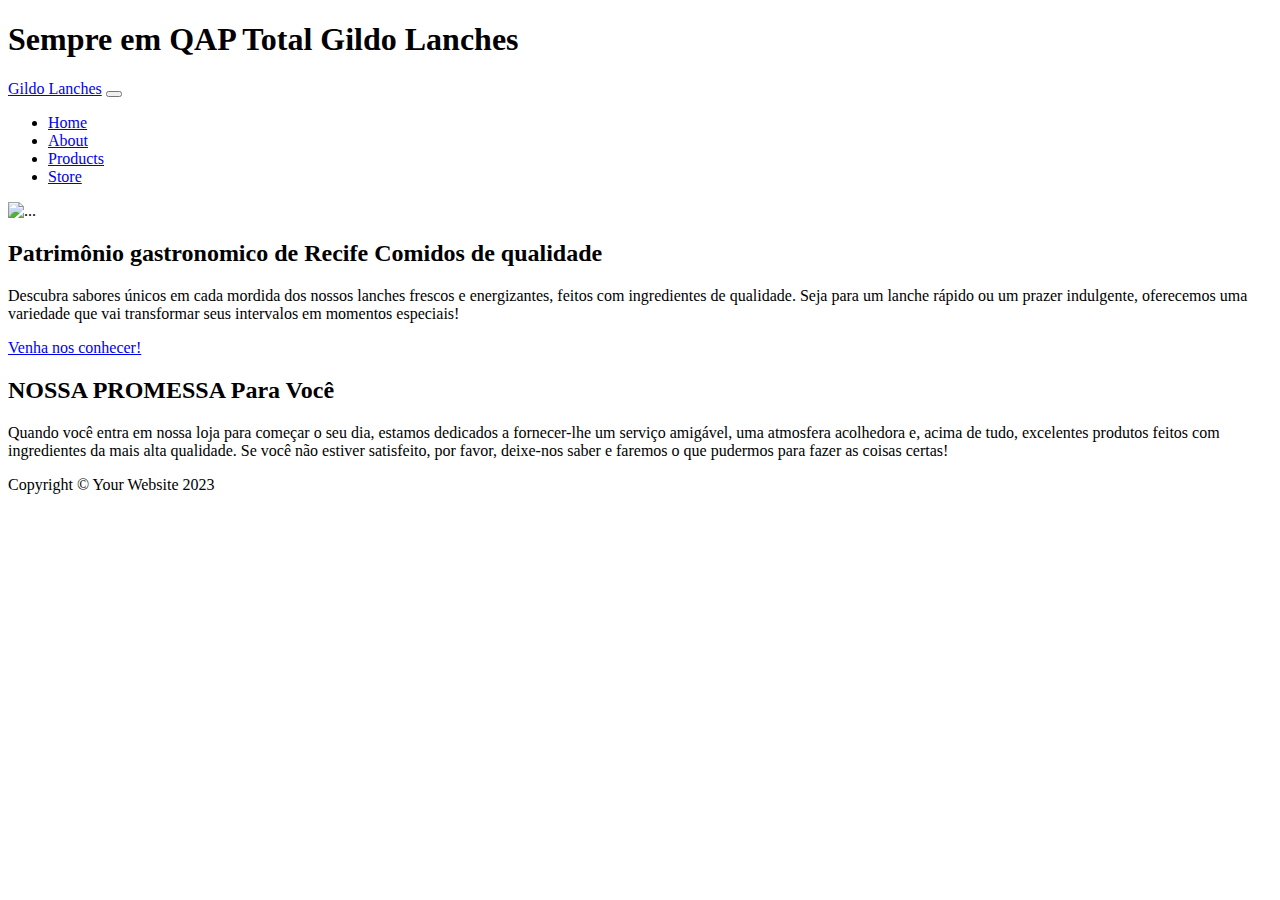
==== index.html @ f0c5772b "GO" ====
<!DOCTYPE html>
<html lang="en">
    <head>
        <meta charset="utf-8" />
        <meta name="viewport" content="width=device-width, initial-scale=1, shrink-to-fit=no" />
        <meta name="description" content="" />
        <meta name="author" content="" />
        <title>Gildo Lanches - Sempre em QAP Total</title>
        <link rel="icon" type="image/x-icon" href="assets/favicon.ico" />
        <!-- Google fonts-->
        <link href="https://fonts.googleapis.com/css?family=Raleway:100,100i,200,200i,300,300i,400,400i,500,500i,600,600i,700,700i,800,800i,900,900i" rel="stylesheet" />
        <link href="https://fonts.googleapis.com/css?family=Lora:400,400i,700,700i" rel="stylesheet" />
        <!-- Core theme CSS (includes Bootstrap)-->
        <link href="css/styles.css" rel="stylesheet" />
    </head>
    <body>
        <header>
            <h1 class="site-heading text-center text-faded d-none d-lg-block">
                <span class="site-heading-upper text-primary mb-3">Sempre em QAP Total</span>
                <span class="site-heading-lower">Gildo Lanches</span>
            </h1>
        </header>
        <!-- Navigation-->
        <nav class="navbar navbar-expand-lg navbar-dark py-lg-4" id="mainNav">
            <div class="container">
                <a class="navbar-brand text-uppercase fw-bold d-lg-none" href="index.html">Gildo Lanches</a>
                <button class="navbar-toggler" type="button" data-bs-toggle="collapse" data-bs-target="#navbarSupportedContent" aria-controls="navbarSupportedContent" aria-expanded="false" aria-label="Toggle navigation"><span class="navbar-toggler-icon"></span></button>
                <div class="collapse navbar-collapse" id="navbarSupportedContent">
                    <ul class="navbar-nav mx-auto">
                        <li class="nav-item px-lg-4"><a class="nav-link text-uppercase" href="index.html">Home</a></li>
                        <li class="nav-item px-lg-4"><a class="nav-link text-uppercase" href="about.html">About</a></li>
                        <li class="nav-item px-lg-4"><a class="nav-link text-uppercase" href="products.html">Products</a></li>
                        <li class="nav-item px-lg-4"><a class="nav-link text-uppercase" href="store.html">Store</a></li>
                    </ul>
                </div>
            </div>
        </nav>
        <section class="page-section clearfix">
            <div class="container">
                <div class="intro">
                    <img class="intro-img img-fluid mb-3 mb-lg-0 rounded" src="assets/img/intro.jpg" alt="..." />
                    <div class="intro-text left-0 text-center bg-faded p-5 rounded">
                        <h2 class="section-heading mb-4">
                            <span class="section-heading-upper">Patrimônio gastronomico de Recife</span>
                            <span class="section-heading-lower">Comidos de qualidade</span>
                        </h2>
                        <p class="mb-3">Descubra sabores únicos em cada mordida dos nossos lanches frescos e energizantes, feitos com ingredientes de qualidade. Seja para um lanche rápido ou um prazer indulgente, oferecemos uma variedade que vai transformar seus intervalos em momentos especiais!</p>
                        <div class="intro-button mx-auto"><a class="btn btn-primary btn-xl" href="#!">Venha nos conhecer!</a></div>
                    </div>
                </div>
            </div>
        </section>
        <section class="page-section cta">
            <div class="container">
                <div class="row">
                    <div class="col-xl-9 mx-auto">
                        <div class="cta-inner bg-faded text-center rounded">
                            <h2 class="section-heading mb-4">
                                <span class="section-heading-upper">NOSSA PROMESSA</span>
                                <span class="section-heading-lower">Para Você</span>
                            </h2>
                            <p class="mb-0">Quando você entra em nossa loja para começar o seu dia, estamos dedicados a fornecer-lhe um serviço amigável, uma atmosfera acolhedora e, acima de tudo, excelentes produtos feitos com ingredientes da mais alta qualidade. Se você não estiver satisfeito, por favor, deixe-nos saber e faremos o que pudermos para fazer as coisas certas!</p>
                        </div>
                    </div>
                </div>
            </div>
        </section>
        <footer class="footer text-faded text-center py-5">
            <div class="container"><p class="m-0 small">Copyright &copy; Your Website 2023</p></div>
        </footer>
        <!-- Bootstrap core JS-->
        <script src="https://cdn.jsdelivr.net/npm/bootstrap@5.2.3/dist/js/bootstrap.bundle.min.js"></script>
        <!-- Core theme JS-->
        <script src="js/scripts.js"></script>
    </body>
</html>
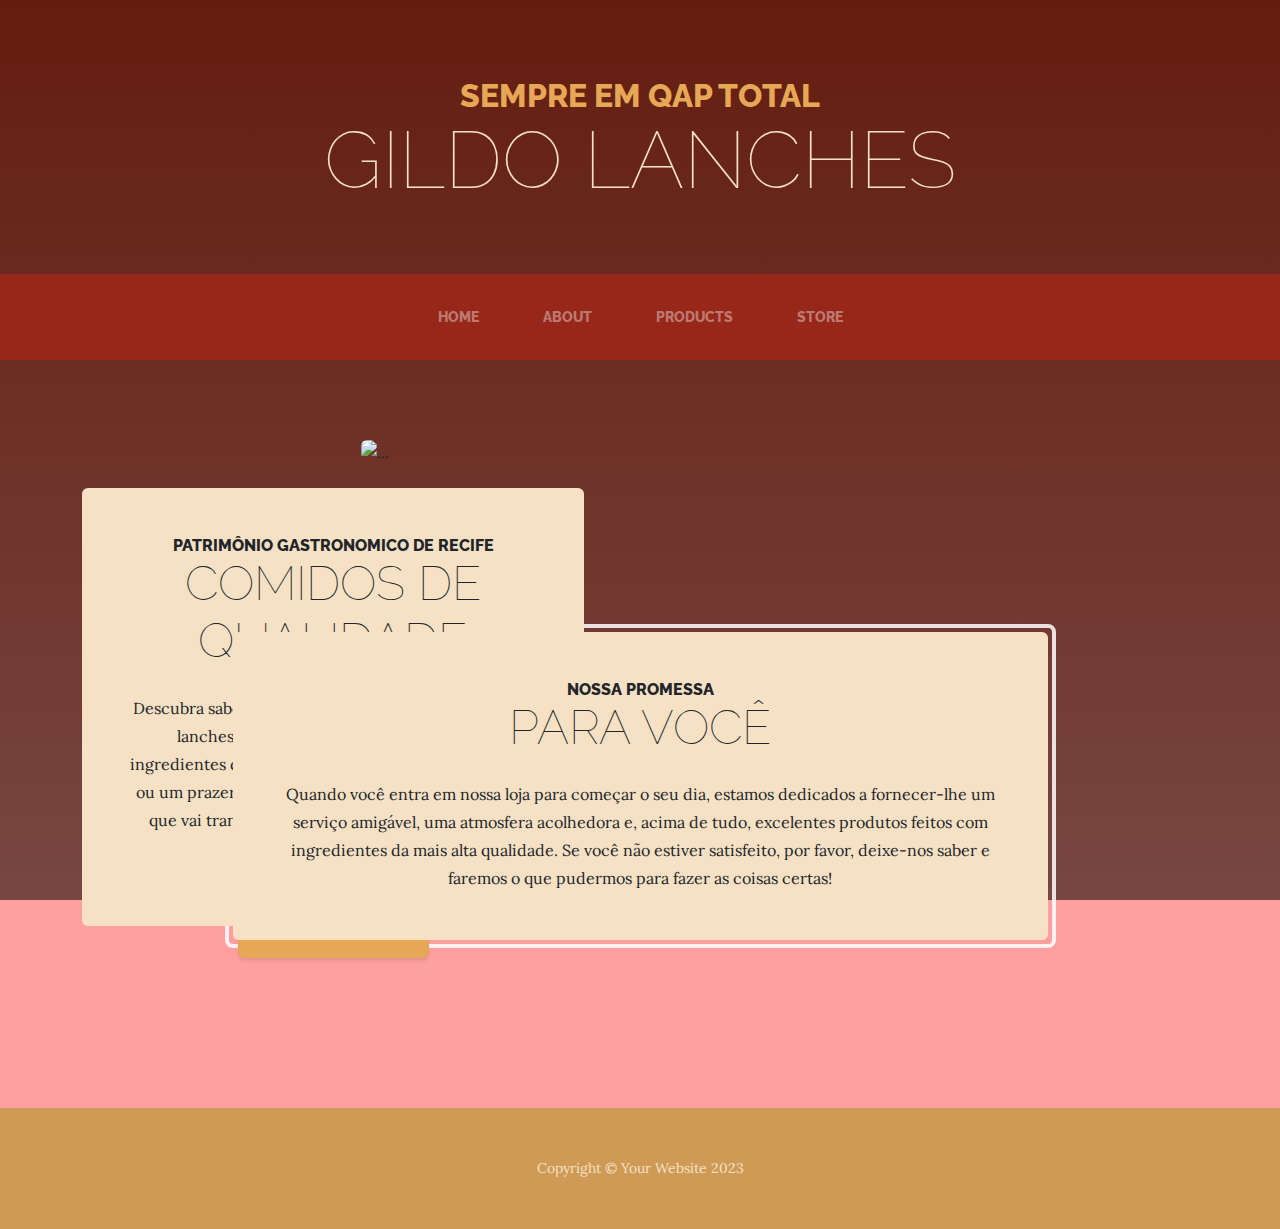
==== commit ac6f64e3: "atualizando" ====
--- a/index.html
+++ b/index.html
@@ -11,7 +11,7 @@
         <link href="https://fonts.googleapis.com/css?family=Raleway:100,100i,200,200i,300,300i,400,400i,500,500i,600,600i,700,700i,800,800i,900,900i" rel="stylesheet" />
         <link href="https://fonts.googleapis.com/css?family=Lora:400,400i,700,700i" rel="stylesheet" />
         <!-- Core theme CSS (includes Bootstrap)-->
-        <link href="css/styles.css" rel="stylesheet" />
+        <link href="styles.css" rel="stylesheet" />
     </head>
     <body>
         <header>
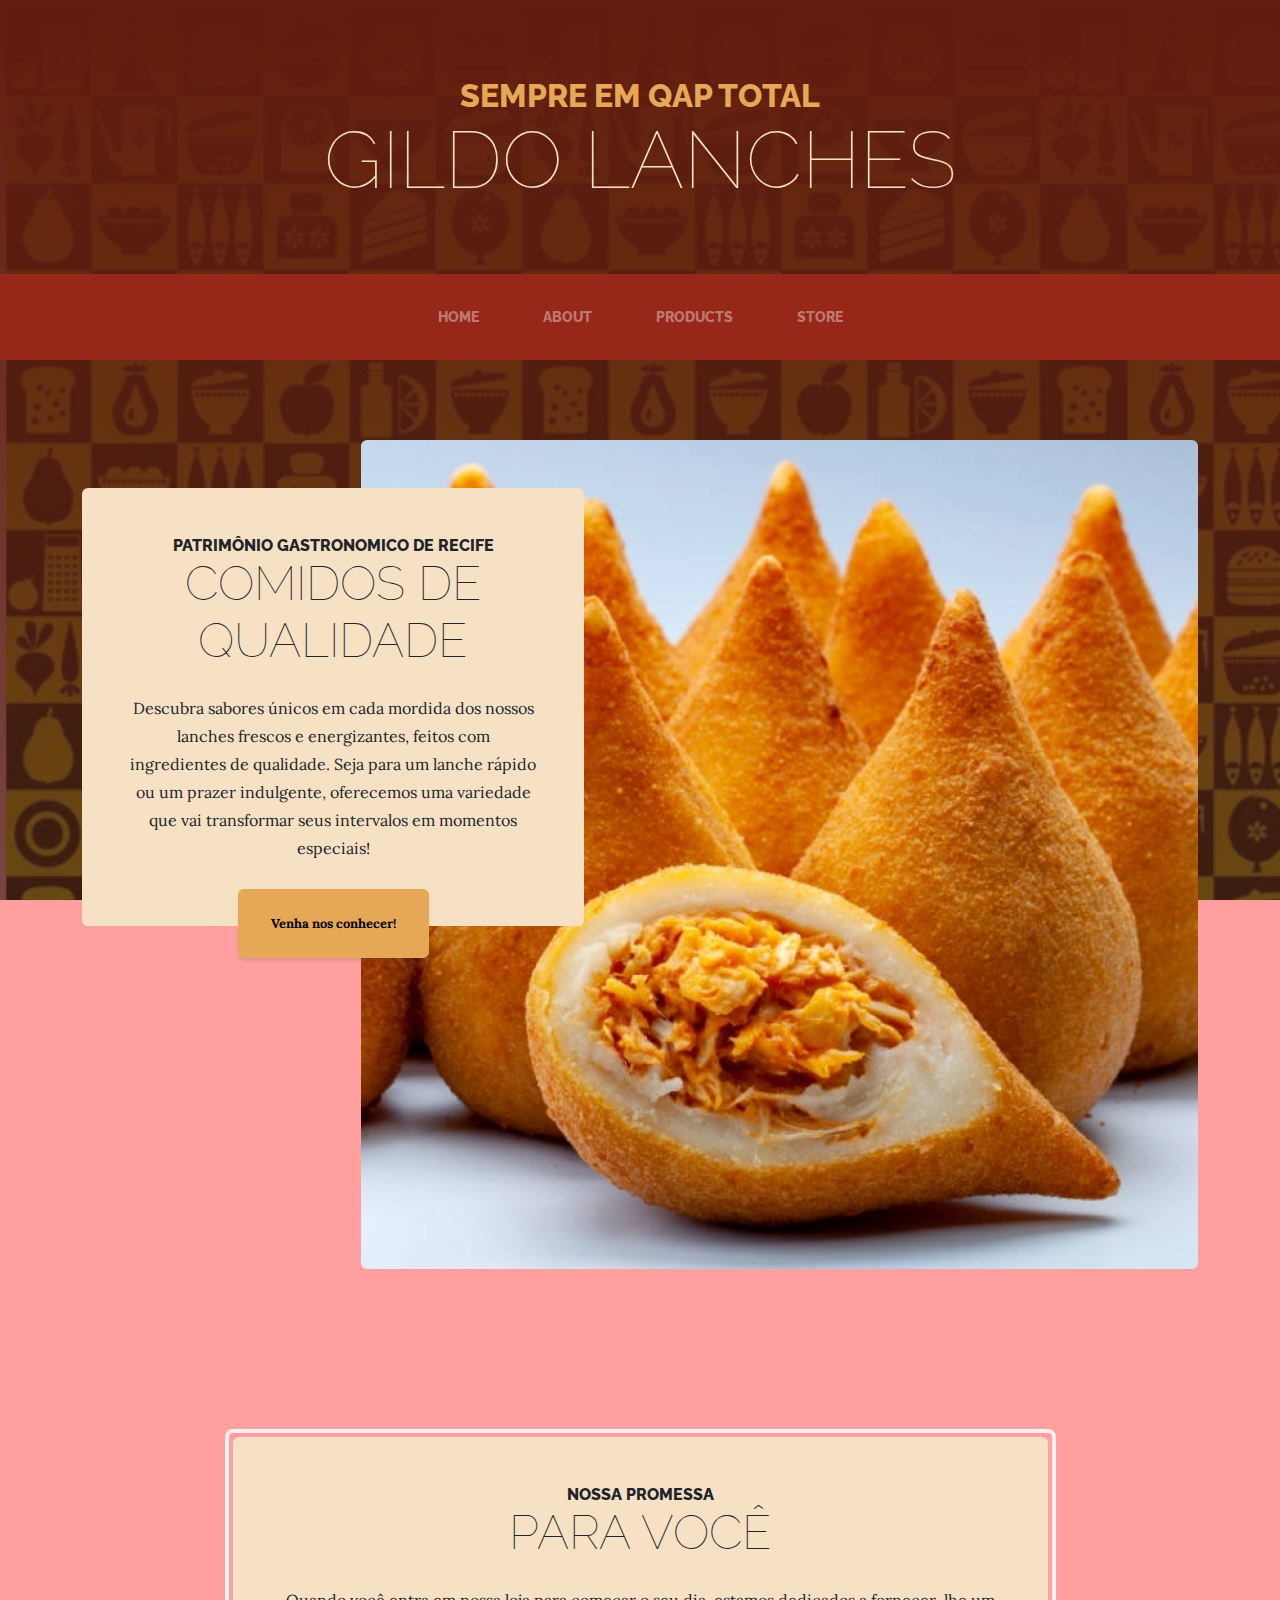
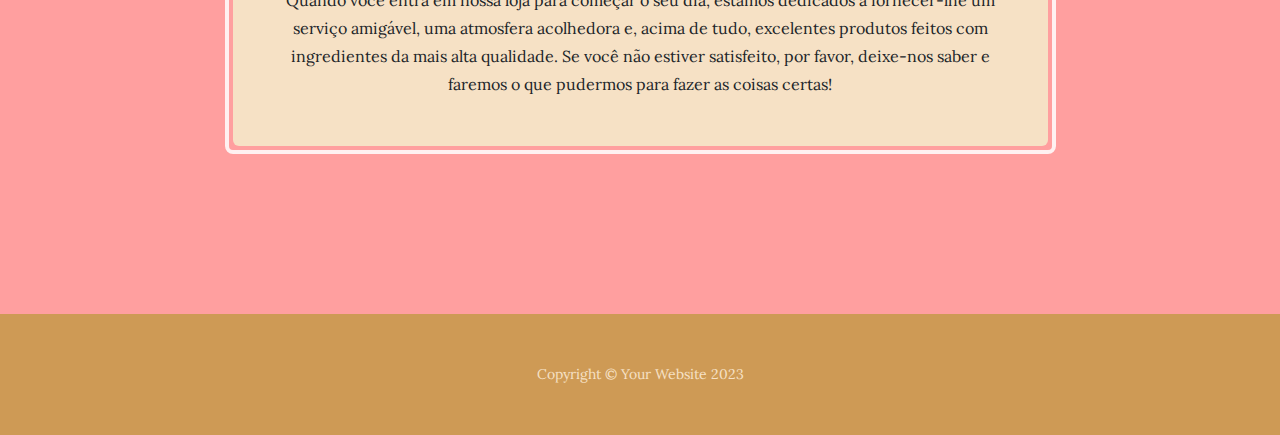
==== commit 10777359: "atv.3" ====
--- a/index.html
+++ b/index.html
@@ -6,7 +6,7 @@
         <meta name="description" content="" />
         <meta name="author" content="" />
         <title>Gildo Lanches - Sempre em QAP Total</title>
-        <link rel="icon" type="image/x-icon" href="assets/favicon.ico" />
+        <link rel="icon" type="image/x-icon" href="assets\favicon.ico" />
         <!-- Google fonts-->
         <link href="https://fonts.googleapis.com/css?family=Raleway:100,100i,200,200i,300,300i,400,400i,500,500i,600,600i,700,700i,800,800i,900,900i" rel="stylesheet" />
         <link href="https://fonts.googleapis.com/css?family=Lora:400,400i,700,700i" rel="stylesheet" />
@@ -71,6 +71,6 @@
         <!-- Bootstrap core JS-->
         <script src="https://cdn.jsdelivr.net/npm/bootstrap@5.2.3/dist/js/bootstrap.bundle.min.js"></script>
         <!-- Core theme JS-->
-        <script src="js/scripts.js"></script>
+        <script src="scripts.js"></script>
     </body>
 </html>
